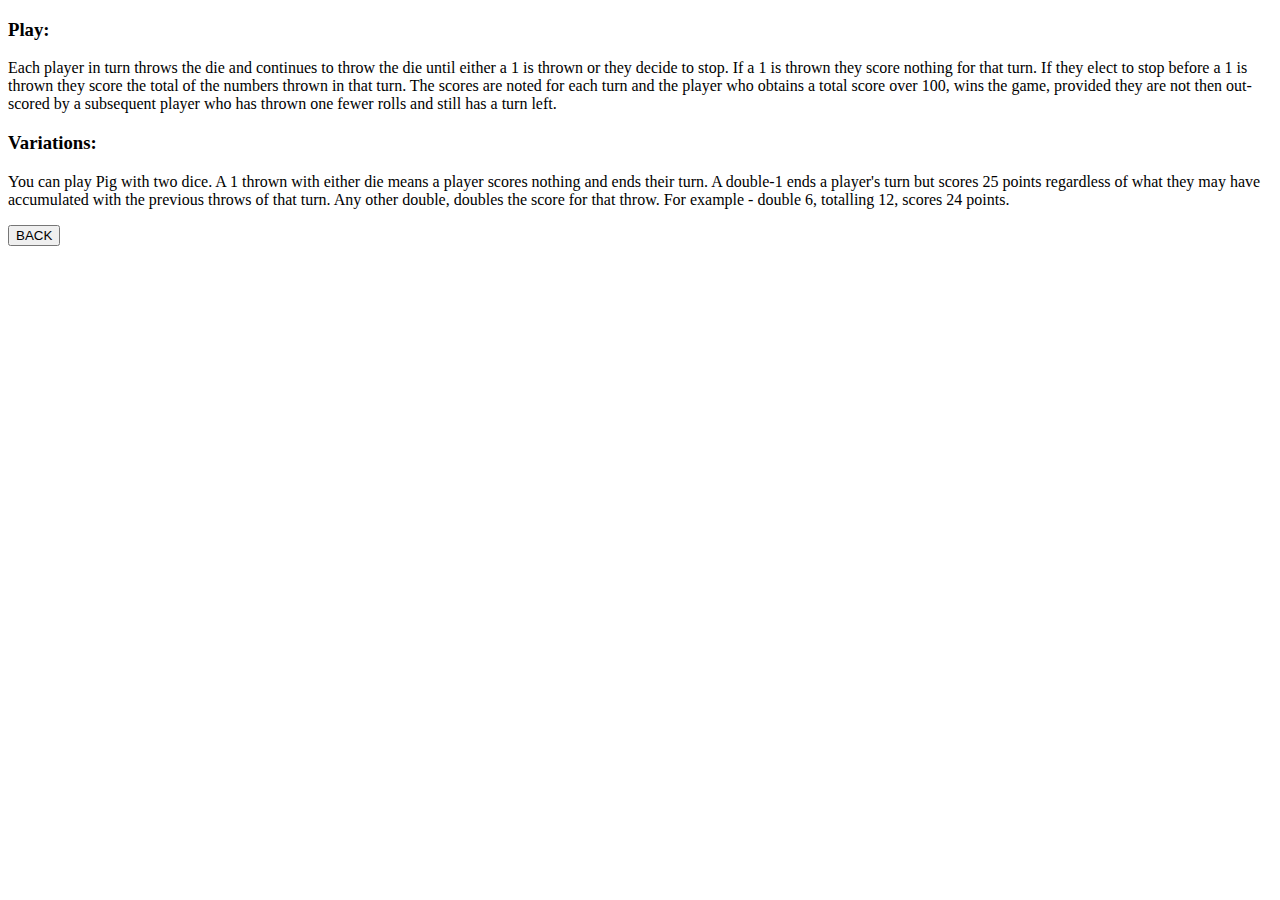
==== about.html @ f5dd3882 "buttons added in the files" ====
<!DOCTYPE html>
<html lang="en">

<head>
    <meta charset="UTF-8">
    <meta name="viewport" content="width=device-width, initial-scale=1.0">
    <meta http-equiv="X-UA-Compatible" content="ie=edge">
    <title>Document</title>
</head>

<body>
    <div class="container">



        <h3>Play:</h3>

        <p>Each player in turn throws the die and continues to throw the die until either a 1 is thrown or they decide
            to stop. If a 1 is thrown they score nothing for that turn. If they elect to stop before a 1 is thrown they
            score the total of the numbers thrown in that turn. The scores are noted for each turn and the player who
            obtains a total score over 100, wins the game, provided they are not then out-scored by a subsequent player
            who has thrown one fewer rolls and still has a turn left.</p>

        <h3>Variations:</h3>

        <p>You can play Pig with two dice. A 1 thrown with either die means a player scores nothing and ends their turn.
            A double-1 ends a player's turn but scores 25 points regardless of what they may have accumulated with the
            previous throws of that turn. Any other double, doubles the score for that throw. For example - double 6,
            totalling 12, scores 24 points.</p>

        <script src="DICE/dice.html"></script>

        <form class="jsForm">
            <footer>

                <button onclick="window.location.href='dice.html'">BACK</button>

            </footer>
        </form>

    </div>
</body>

</html>
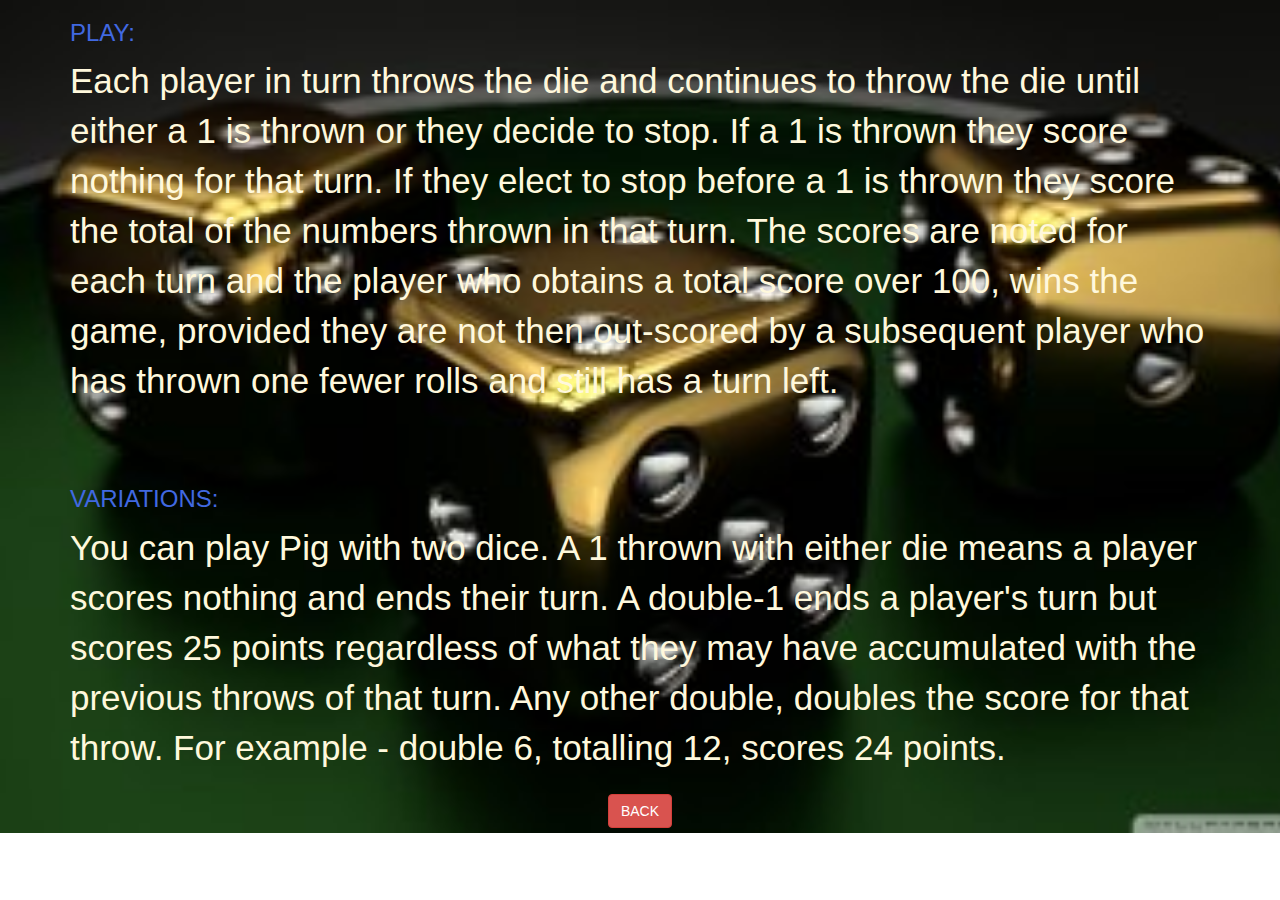
==== commit a156b079: "added background images in the html files" ====
--- a/about.html
+++ b/about.html
@@ -6,22 +6,28 @@
     <meta name="viewport" content="width=device-width, initial-scale=1.0">
     <meta http-equiv="X-UA-Compatible" content="ie=edge">
     <title>Document</title>
+    <link rel="stylesheet" href="CSS/bootstrap.css" type="text/css">
+    <link rel="stylesheet" href="CSS/styles.css" type="text/css">
+    <script src="JS/jquery-3.3.1.js"></script>
+    <script src="JS/dice.js"></script>
 </head>
 
-<body>
+<body class="hi">
     <div class="container">
 
 
-
-        <h3>Play:</h3>
+<div class="v">
+        <h3>PLAY:</h3>
+</div>
 
         <p>Each player in turn throws the die and continues to throw the die until either a 1 is thrown or they decide
             to stop. If a 1 is thrown they score nothing for that turn. If they elect to stop before a 1 is thrown they
             score the total of the numbers thrown in that turn. The scores are noted for each turn and the player who
             obtains a total score over 100, wins the game, provided they are not then out-scored by a subsequent player
-            who has thrown one fewer rolls and still has a turn left.</p>
-
-        <h3>Variations:</h3>
+            who has thrown one fewer rolls and still has a turn left.</p><br>
+<div class="v">
+        <h3>VARIATIONS:</h3>
+        </div>
 
         <p>You can play Pig with two dice. A 1 thrown with either die means a player scores nothing and ends their turn.
             A double-1 ends a player's turn but scores 25 points regardless of what they may have accumulated with the
@@ -30,14 +36,9 @@
 
         <script src="DICE/dice.html"></script>
 
-        <form class="jsForm">
-            <footer>
-
-                <button onclick="window.location.href='dice.html'">BACK</button>
-
-            </footer>
-        </form>
-
+        <div class="c">
+                <button class="btn btn-danger" onclick="window.location.href='dice.html'">BACK</button>
+</div>
     </div>
 </body>
 
--- a/CSS/styles.css
+++ b/CSS/styles.css
@@ -0,0 +1,92 @@
+.jey {
+  background-image: url('../images/dice.jpg');
+  background-image: no-repeat;
+  background-size: cover;
+  text-align: center;
+  color: yellowgreen;
+  height: 20rem;
+  width: 500px;
+  position: relative;
+  left: 350px;
+  font-family: -apple-system, BlinkMacSystemFont, 'Segoe UI', Roboto, Oxygen, Ubuntu, Cantarell, 'Open Sans', 'Helvetica Neue', sans-serif;
+
+
+}
+
+.where {
+  text-align: center;
+  font-size: 100rem;
+  font: bolder;
+}
+
+.moo {
+  text-align: center;
+}
+
+.me {
+  text-align: center;
+  color: black;
+}
+
+.he {
+  text-align: center;
+}
+
+.b {
+  background-image: url('../images/cards.jpeg');
+  backdrop-filter: 20%;
+  background-repeat: no-repeat;
+  background-size: cover;
+  color: azure;
+}
+
+.MOM {
+  background-image: url('../images/bla.jpeg');
+  font-size: 450%;
+  color: wheat;
+  background-repeat: no-repeat;
+  background-size: cover;
+}
+
+.hi {
+  background-image: url('../images/Dice.jpg');
+  font-size: 350%;
+  color: cornsilk;
+  background-repeat: no-repeat;
+  background-size: cover;
+}
+
+.c {
+  text-align: center;
+}
+
+.v {
+  font-size: 300%;
+  color: royalblue;
+}
+
+.k {
+  text-align: center;
+}
+
+.g {
+  background-image: url('../images/dot.jpeg');
+  color: lemonchiffon;
+  background-repeat: no-repeat;
+  background-size: cover;
+}
+
+.i {
+  background-image: url('../images/Di.jpg');
+  color: beige;
+  font-size: 300%;
+
+}
+
+.name1 {
+  color: aqua;
+}
+
+.name2 {
+  color: aqua;
+}